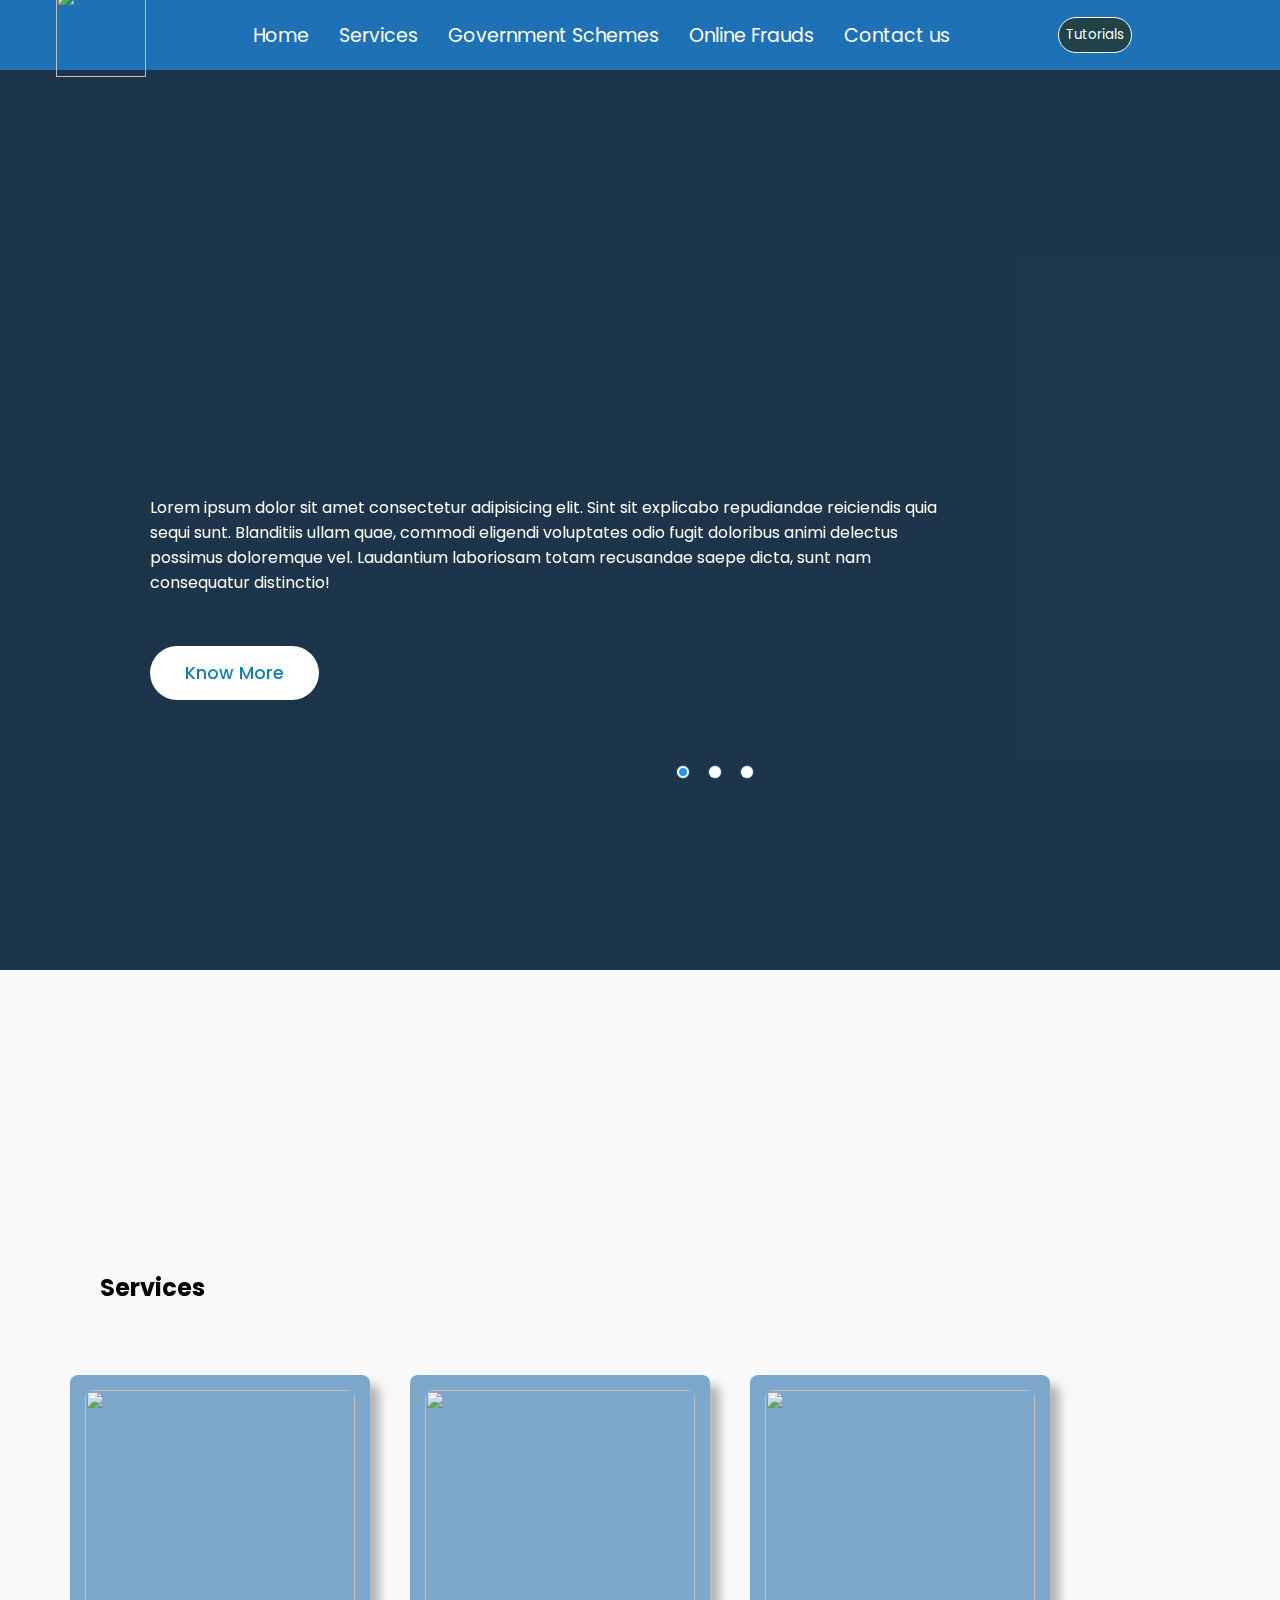
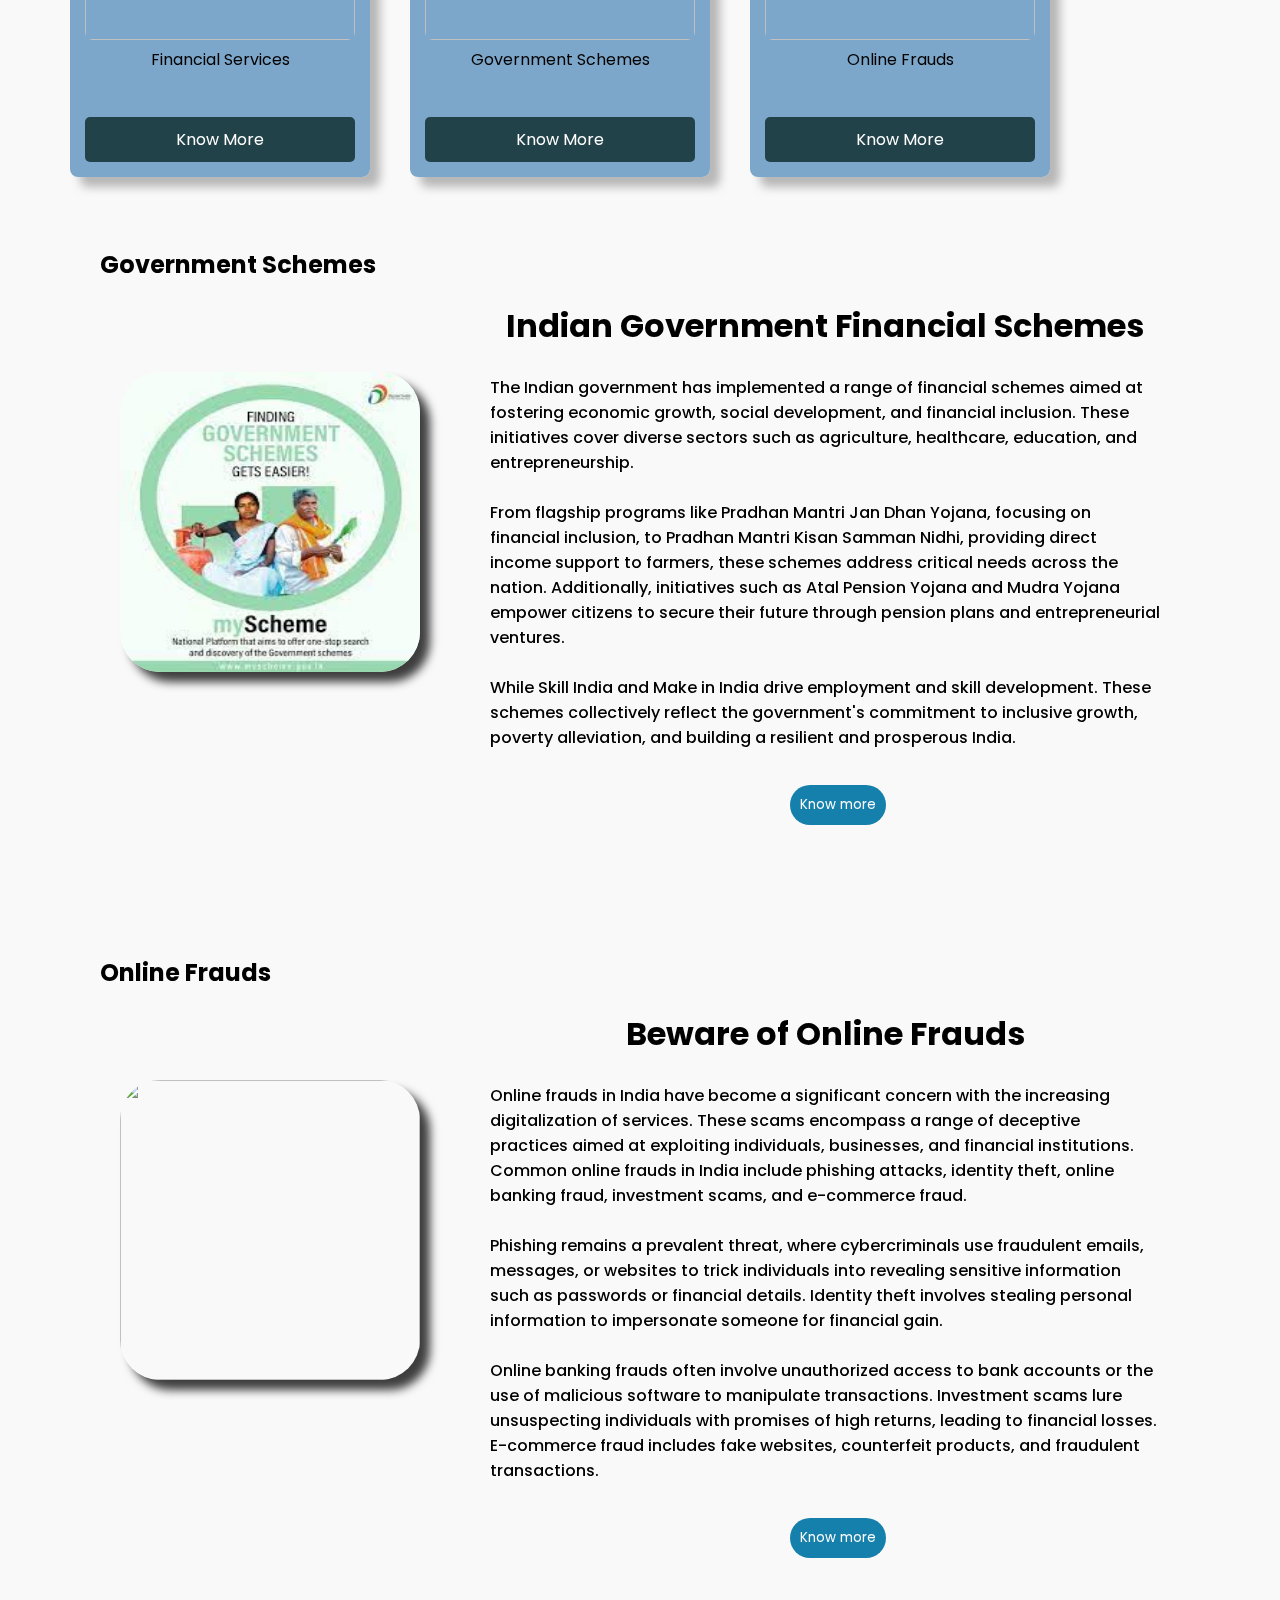
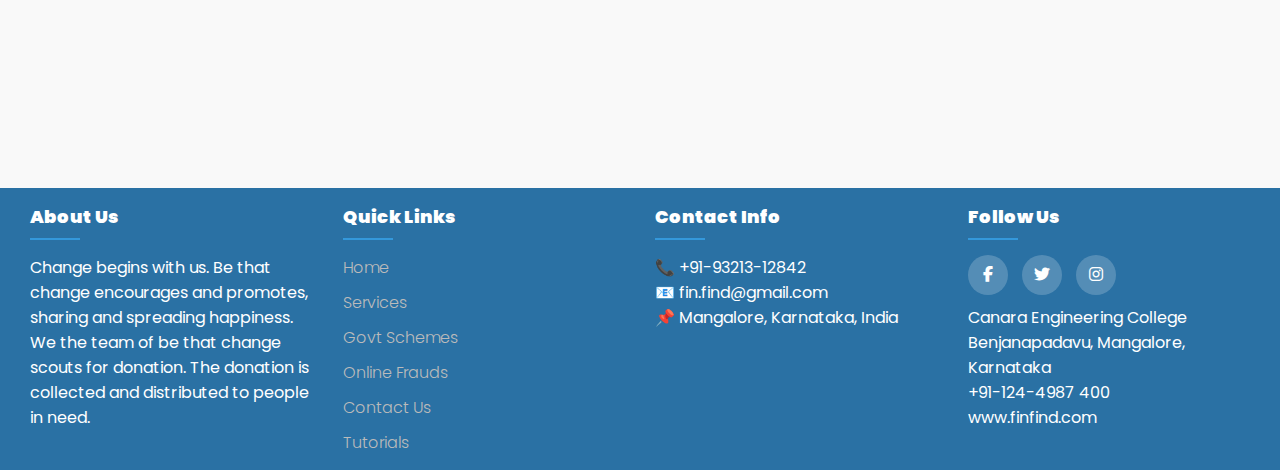
==== index.html @ 63fee473 "no43" ====
<!DOCTYPE html>
<html lang="en">

<head>
    <meta charset="UTF-8">
    <meta name="viewport" content="width=device-width, initial-scale=1.0">
    <link rel="stylesheet" href="style.css">
    <link rel="icon" href="images/pngegg.png" type="image/icon type">
    <link rel="stylesheet" href="https://cdnjs.cloudflare.com/ajax/libs/font-awesome/6.4.2/css/all.min.css">
    <title>FinFind</title>
</head>

<body>
    <!-- -------------------------------------------------- Navbar -------------------------------------------------- -->
    <div class="navbar">
        <nav>
            <a href='index.html'><img src="images/pngegg.png" alt=""></a>
            <ul>
                <li>
                    <a href="index.html" class="media">
                        Home
                    </a>
                </li>
                <li>
                    <a href="services.html" class="media">
                        Services
                    </a>
                </li>
                <li>
                    <a href="government.html" class="media">
                        Government Schemes
                    </a>
                </li>
                <li>
                    <a href="fraud.html" class="media">
                        Online Frauds
                    </a>
                </li>
                <li>
                    <a href="contact.html" class="media">
                        Contact us
                    </a>
                </li>
            </ul>
            <div class="button">
                <a href="tutorials.html"><button>Tutorials</button></a>
            </div>
            <div id="google_translate_element"></div>
            <script type="text/javascript">
                function googleTranslateElementInit() {
                    new google.translate.TranslateElement({ pageLanguage: 'en', layout: google.translate.TranslateElement.InlineLayout.HORIZONTAL }, 'google_translate_element');
                }
            </script>
            <script type="text/javascript"
                src="//translate.google.com/translate_a/element.js?cb=googleTranslateElementInit"></script>
        </nav>


        <!-- -------------------------------------------------- Home -------------------------------------------------- -->
        <section class="home" id="home">
            <video class="video-slide active" src="videos/money.mp4" autoplay muted loop></video>
            <video class="video-slide" src="videos/govt.mp4" autoplay muted loop></video>
            <video class="video-slide" src="videos/scam.mp4" autoplay muted loop></video>
            <div class="content active">
                <h1><br /><span id="element5"></span></h1>
                <p>
                    Lorem ipsum dolor sit amet consectetur adipisicing elit. Sint sit explicabo repudiandae reiciendis
                    quia sequi sunt. Blanditiis ullam quae, commodi eligendi voluptates odio fugit doloribus animi
                    delectus possimus doloremque vel. Laudantium laboriosam totam recusandae saepe dicta, sunt nam
                    consequatur distinctio!
                </p>
                <a href="#">Know More</a>
            </div>
            <div class="content">
                <h1><br /><span id="element1"></span></h1>
                <p>
                    Lorem ipsum, dolor sit amet consectetur adipisicing elit. Error, saepe suscipit labore, voluptatibus
                    quasi nihil odio delectus sed assumenda commodi quisquam iusto vero nisi quos repudiandae quo eaque
                    dicta excepturi.
                </p>
                <a href="government.html">Know More</a>
            </div>
            <div class="content">
                <h1><br><span id="element2"></span></h1>
                <p>
                    Lorem ipsum, dolor sit amet consectetur adipisicing elit. Perspiciatis odit animi beatae dolor quis
                    quia fugit voluptas repellendus voluptate culpa unde, voluptatum officia ipsum iusto! Quidem, qui.
                    Ullam, nihil sit.
                </p>
                <a href="#">Know More</a>
            </div>
            <div class="slider-navigation">
                <div class="nav-btn active"></div>
                <div class="nav-btn"></div>
                <div class="nav-btn"></div>
            </div>
        </section>
        <script src="https://www.gstatic.com/dialogflow-console/fast/messenger/bootstrap.js?v=1"></script>
        <div class="chatbot" style="height: 200px;">
            <df-messenger intent="WELCOME" chat-title="financebot" agent-id="60e84d31-3846-43bb-9dc4-de8a681e442b"
                language-code="en"></df-messenger>
        </div>
        <!-- -------------------------------------------------- Services -------------------------------------------------- -->


        <div class="service_card" id="service_card">
            <div class="headline">
                <h2>Services</h2>
            </div>
            <div class="cards">
                <div class="card">
                    <div class="card-content">
                        <img src="images/bank.jpg" alt="">
                        <div class="content-name">Financial Services</div>
                        <p> <br></p>
                        <a href="" class="btn">Know More</a>
                    </div>
                </div>
                <div class="card">
                    <div class="card-content">
                        <img src="images/kisan.jpg" alt="">
                        <div class="content-name">Government Schemes</div>
                        <p> <br></p>
                        <a href="government.html" class="btn">Know More</a>
                    </div>
                </div>
                <div class="card">
                    <div class="card-content">
                        <img src="images/scam.jpg" alt="">
                        <div class="content-name">Online Frauds</div>
                        <p> <br></p>
                        <a href="" class="btn">Know More</a>
                    </div>
                </div>
            </div>

            <!-- -------------------------------------------------- Govt -------------------------------------------------- -->

            <div class="main" id="govts">
                <div class="main-headline">
                    <h2>Government Schemes</h2>
                </div>
                <div class="govt">
                    <div class="main_img">
                        <img src="[data-uri]"
                            alt="">
                    </div>
                    <div class="main_content">
                        <h1>Indian Government Financial Schemes</h1><br>
                        <p>The Indian government has implemented a range of financial schemes aimed at fostering
                            economic
                            growth, social development, and financial inclusion. These initiatives cover diverse sectors
                            such as agriculture, healthcare, education, and entrepreneurship. <br><br>

                            From flagship programs like Pradhan Mantri Jan Dhan Yojana, focusing on financial inclusion,
                            to
                            Pradhan Mantri Kisan Samman Nidhi, providing direct income support to farmers, these schemes
                            address critical needs across the nation. Additionally, initiatives such as Atal Pension
                            Yojana
                            and Mudra Yojana empower citizens to secure their future through pension plans and
                            entrepreneurial ventures. <br><br>

                            While Skill India and Make in India drive employment and skill development. These
                            schemes collectively reflect the government's commitment to inclusive growth, poverty
                            alleviation, and building a resilient and prosperous India.
                            <br><br><a href="government.html"><button>Know more</button></a>
                        </p>

                    </div>
                </div>

            </div>

            <!-- -------------------------------------------------- Fraud -------------------------------------------------- -->

            <div class="main" id="frauds">
                <div class="main-headline">
                    <h2>Online Frauds</h2>
                </div>
                <div class="govt">
                    <div class="main_img">
                        <img src="https://economictimes.indiatimes.com/thumb/msid-84720744,width-1200,height-900,resizemode-4,imgsize-189842/online-fraud.jpg?from=mdr"
                            alt="">
                    </div>
                    <div class="main_content">
                        <h1>Beware of Online Frauds</h1><br>
                        <p>Online frauds in India have become a significant concern with the increasing digitalization
                            of services. These scams encompass a range of deceptive practices aimed at exploiting
                            individuals, businesses, and financial institutions. Common online frauds in India include
                            phishing attacks, identity theft, online banking fraud, investment scams, and e-commerce
                            fraud. <br><br>

                            Phishing remains a prevalent threat, where cybercriminals use fraudulent emails, messages,
                            or websites to trick individuals into revealing sensitive information such as passwords or
                            financial details. Identity theft involves stealing personal information to impersonate
                            someone for financial gain. <br><br>

                            Online banking frauds often involve unauthorized access to bank accounts or the use of
                            malicious software to manipulate transactions. Investment scams lure unsuspecting
                            individuals with promises of high returns, leading to financial losses. E-commerce fraud
                            includes fake websites, counterfeit products, and fraudulent transactions.
                            <br><br><a href="fraud.html"><button>Know more</button></a>
                        </p>

                    </div>
                </div>

            </div>


            <div id="google_translate_element"></div>
            <script type="text/javascript">
                function googleTranslateElementInit() {
                    new google.translate.TranslateElement({ pageLanguage: 'en', layout: google.translate.TranslateElement.InlineLayout.HORIZONTAL }, 'google_translate_element');
                }
            </script>
            <script type="text/javascript"
                src="//translate.google.com/translate_a/element.js?cb=googleTranslateElementInit"></script>



            <footer class="footer">
                <div class="footer-container">
                    <div class="footer-row">
                        <div class="footer-col">
                            <h4>About us</h4>
                            <p>Change begins with us. Be that change encourages and promotes, sharing and spreading
                                happiness. We the team of be that change scouts for donation. The donation is
                                collected and
                                distributed to people in need.
                            </p>
                        </div>

                        <div class="footer-col">
                            <h4>Quick Links</h4>
                            <ul>
                                <li><a href="index.html">Home</a></li>
                                <li><a href="">Services</a></li>
                                <li><a href="government.html">Govt Schemes</a></li>
                                <li><a href="fraud.html">Online Frauds</a></li>
                                <li><a href="contact.html">Contact us</a></li>
                                <li><a href="tutorials.html">Tutorials</a></li>
                            </ul>
                        </div>
                        <div class="footer-col">
                            <h4>Contact info</h4>
                            <div class='connect_content'>
                                <div class='cont'>&#x1F4DE; +91-93213-12842</div>
                                <div class='cont'>&#128231;&nbsp;fin.find@gmail.com</div>
                                <div class='cont'>&#128204;&nbsp;Mangalore, Karnataka, India</div>
                            </div>
                        </div>
                        <div class="footer-col">
                            <h4>Follow us</h4>
                            <div class="social-links">
                                <a href="#"><i class="fab fa-facebook-f"></i></a>
                                <a href="#"><i class="fab fa-twitter"></i></a>
                                <a href="#"><i class="fab fa-instagram"></i></a>
                                <p>
                                    Canara Engineering College
                                    <br>
                                    Benjanapadavu, Mangalore, Karnataka
                                    <br>
                                    +91-124-4987 400
                                    <br>
                                    www.finfind.com
                                </p>
                            </div>
                        </div>
                    </div>
                </div>

            </footer>



            <!-- -------------------------------------------------- Home js -------------------------------------------------- -->

            <script>
                var videoslide = document.querySelectorAll(".video-slide");
                var btns = document.querySelectorAll(".nav-btn");
                const test = document.querySelectorAll(".test");
                const contents = document.querySelectorAll(".content");
                let currentslide = 1;
                var mannualNav = function (manual) {
                    btns.forEach((btn) => {
                        btn.classList.remove("active");
                    });

                    videoslide.forEach((slide) => {
                        slide.classList.remove("active");
                    });

                    contents.forEach((content) => {
                        content.classList.remove("active");
                    });

                    btns[manual].classList.add("active");
                    videoslide[manual].classList.add("active");
                    contents[manual].classList.add("active");
                };

                btns.forEach((btn, i) => {
                    btn.addEventListener("click", () => {
                        mannualNav(i);
                        currentslide = i;
                    });
                });

                var repeat = function (activeClass) {
                    let active = document.getElementsByClassName(".active");
                    let i = 1;
                    var repeater = () => {
                        setTimeout(function () {
                            contents.forEach((content) => {
                                content.classList.remove("active");
                            });
                            videoslide.forEach((slide) => {
                                slide.classList.remove("active");
                            });
                            test.forEach((btn) => {
                                btn.classList.remove("active");
                            });
                            btns.forEach((btn) => {
                                btn.classList.remove("active");
                            });

                            videoslide[i].classList.add("active");
                            contents[i].classList.add("active");
                            btns[i].classList.add("active");
                            i++;

                            if (videoslide.length == i) {
                                i = 0;
                            }
                            if (i >= videoslide.length) {
                                return;
                            }
                            repeater();
                        }, 6000);
                    };
                    repeater();
                };
                repeat();
            </script>


            <script src="https://unpkg.com/typed.js@2.1.0/dist/typed.umd.js"></script>

            <script>
                var typed = new Typed('#element5', {
                    strings: ['Financial Services.'],
                    typeSpeed: 100,
                    backSpeed: 50,
                    loop: true,
                });
            </script>

            <script>
                var typed = new Typed('#element1', {
                    strings: ['Government Schemes.'],
                    typeSpeed: 100,
                    backSpeed: 50,
                    loop: true,
                });
            </script>

            <script>
                var typed = new Typed('#element2', {
                    strings: ['Online Scams.'],
                    typeSpeed: 100,
                    backSpeed: 50,
                    loop: true,
                });
            </script>


</body>

</html>
---- style.css ----
@import url("https://fonts.googleapis.com/css2?family=Poppins:ital,wght@0,100;0,200;0,300;0,400;0,500;0,600;0,700;0,800;0,900;1,100;1,200;1,300;1,400;1,500;1,600;1,700;1,800;1,900&family=Press+Start+2P&display=swap");

* {
    font-family: "Poppins", sans-serif;
    margin: 0;
    padding: 0;
    box-sizing: border-box;
    scroll-behavior: smooth;
}

body {
    background-color: rgb(249, 249, 249);
    color: rgb(0, 0, 0);
}

.navbar {
    position: sticky;
    top: 0;
    left: 0;
    right: 0;
    z-index: 999;
}

nav {
    position: sticky;
    display: flex;
    align-items: center;
    justify-content: space-around;
    background-color: rgb(30, 113, 180);
    padding: 10px;
    height: 70px;
    z-index: 9999;
    top: 0;
    left: 0;
    right: 0;
}

nav ul {
    list-style: none;
    display: flex;
    font-size: 19px;
}

nav ul li {
    margin: 5px;
    padding: 10px;
}

nav ul li:hover {
    margin: 5px;
    padding: 10px;
    transition: .5s;
    transform: scale(1.10);
    filter: drop-shadow(10px 10px 20px white);
}

nav li a {
    text-decoration: none;
    color: rgb(255, 255, 255);

}

nav ul li a:hover {
    color: #343131;
}

.navbar nav img {
    width: 90px;
    height: 90px;
}

.navbar nav a img:hover {
    transform: scale(1.10);
    transition: .3s;
    filter: drop-shadow(10px 10px 15px rgba(255, 255, 255, 0.374));
}

.button button {
    border-radius: 20px;
    border: 1px solid white;
    padding: 7px;
    cursor: pointer;
    color: white;
    background-color: rgb(34, 66, 74);
}

.button button:hover {
    color: #1680ac;
    font-weight: 400;
    background-color: cyan;
    transform: scale(1.10);
    transition: .3s;
    filter: drop-shadow(10px 10px 10px rgba(255, 255, 255, 0.31));
    color: #fff;
    background: rgba(115, 113, 113, 0.661);
}


/* -------------------------------------------------------- Home -------------------------------------------------------- */
section .home {
    padding: 100px 200px;
    width: 100vw;
    height: 100vh;
}

header img {
    width: 120px;
    height: 100px;
}

.home {
    position: relative;
    width: 100%;
    padding-left: 150px;
    min-height: 100vh;
    display: flex;
    justify-content: center;
    flex-direction: column;
    background-color: rgb(30, 113, 180);
}

.home::before {
    z-index: 77;
    content: "";
    position: absolute;
    background: rgba(29, 29, 29, 0.701);
    width: 100%;
    height: 100%;
    top: 0;
    left: 0;
}

.home .content {
    z-index: 88;
    color: #fff;
    width: 70%;
    margin-top: 50px;
    display: none;
}

.home .content.active {
    display: block;
}

.home .content h1 {
    font-size: 4em;
    font-weight: 900;
    text-transform: uppercase;
    letter-spacing: 5px;
    line-height: 75px;
    margin-bottom: 40px;
}

.home .content h1 span {
    font-size: 1em;
    font-weight: 600;
}

.home .content p {
    margin-bottom: 65px;
}

.home .content a {
    background: #fff;
    padding: 15px 35px;
    text-decoration: none;
    color: #1680ac;
    font-size: 1.1em;
    font-weight: 500;
    border-radius: 45px;
    transition: 0.3s ease;
}

.home .content a:hover {
    /* border:3px solid #fff; */
    box-shadow: rgba(0, 0, 0, 0.007) 0px 5px 15px;
    color: #fff;
    font-weight: 700;
    background: rgba(115, 113, 113, 0.661);
}

.menu-btn {
    display: none;
}

.home video {
    z-index: 000;
    position: absolute;
    top: 0;
    left: 0;
    width: 100%;
    height: 100%;
    object-fit: cover;
}

.slider-navigation1 {
    z-index: 888;
    position: relative;
    display: flex;
    justify-content: center;
    align-items: center;
    transform: translateY(80px);
    margin-left: 40px;
    margin-top: 200px;
}

.slider-navigation1 .nav-btn {
    width: 12px;
    height: 12px;
    background: #fff;
    border-radius: 50%;
    cursor: pointer;
    box-shadow: 0 0 2px rgba(255, 255, 255, 0.5);
    transition: 0.3s ease;
}

.slider-navigation1 .nav-btn.active {
    background: #2696e9;
    width: 12px;
    height: 12px;
    border-radius: 50%;
    border: 2px solid white;
}

.slider-navigation1 .nav-btn:not(:last-child) {
    margin-right: 20px;
}

.slider-navigation1 .nav-btn:hover {
    transform: scale(1.2);
}

.video-slide {
    position: absolute;
    width: 100%;
    clip-path: circle(0% at 0 50%);
}

.video-slide.active {
    clip-path: circle(150% at 0 50%);
    transition: 2s ease;
    transition-property: clip-path;
}

.slider-navigation {
    z-index: 888;
    position: relative;
    display: flex;
    justify-content: center;
    align-items: center;
    transform: translateY(80px);
    margin-bottom: 12px;
}

.slider-navigation .nav-btn {
    width: 12px;
    height: 12px;
    background: #fff;
    border-radius: 50%;
    cursor: pointer;
    box-shadow: 0 0 2px rgba(255, 255, 255, 0.5);
    transition: 0.3s ease;
}

.slider-navigation .nav-btn.active {
    background: #2696e9;
    width: 12px;
    height: 12px;
    border-radius: 50%;
    border: 2px solid white;
}

.slider-navigation .nav-btn:not(:last-child) {
    margin-right: 20px;
}

.slider-navigation .nav-btn:hover {
    transform: scale(1.2);
}

.video-slide,
.slide {
    position: absolute;
    width: 100%;
    clip-path: circle(0% at 0 50%);
}

.t-slide {
    position: absolute;
    width: 100%;
    clip-path: circle(0% at 0 50%);
}

.video-slide.active,
.slide.active,
.t-slide.active {
    clip-path: circle(150% at 0 50%);
    transition: 2s ease;
    transition-property: clip-path;
}



/* ---------------------------------------------------- Services ---------------------------------------------------- */
.service_card {
    display: flex;
    flex-wrap: wrap;
    /* margin: auto; */
    margin-top: 100px;
}

.service_card1 {
    display: flex;
    flex-wrap: wrap;
    margin: 50px;
}

.headline h2 {
    margin-left: 100px;
}

.cards {
    display: flex;
    justify-content: center;
    align-items: center;
    margin: 50px;
    flex: none;
}

.card {
    width: 300px;
    margin: 20px;
    /* border: 1px solid #ddd;   */
    border-radius: 8px;
    overflow: hidden;
    box-shadow: 10px 10px 10px rgba(101, 100, 100, 0.449);
}

.card:hover {
    cursor: pointer;
    transform: scale(1.05);
    transition: .2s;
}

.card img {
    width: 100%;
    height: 250px;
    object-fit: cover;
    border-radius: 8px;
}
.card-content {
    padding: 15px;
    background-color: rgb(125, 167, 202);
    text-align: center;
}

.card-content p {
    text-align: center;
}

.btn {
    display: block;
    width: 100%;
    padding: 10px;
    margin-top: 20px;
    text-align: center;
    background-color: rgb(34, 66, 74);
    color: #fff;
    text-decoration: none;
    border: none;
    border-radius: 5px;
    cursor: pointer;
}

.btn:hover {
    background-color: #5261c3;
}

.extra {
    display: flex;
    justify-content: center;
}

.service_cards {
    display: flex;
    flex-wrap: wrap;
    margin-top: 200px;
}


/* --------------------------------------------------------Footer------------------------------------------------ */
.footer {
    padding-bottom: 0px;
    z-index: 1;
    bottom: 0;
    justify-content: space-evenly;
    display: flex;
    margin-top: 100px;
}

.footer-container {
    max-width: 100%;
    background-color: rgb(42, 113, 164);
    /* margin: auto; */
    padding: 15px;
    /* position: absolute; */
    bottom: 0;
    right: 0;
    left: 0;
}

.footer-row {
    display: flex;
    flex-wrap: wrap;
}

.footer-col {
    width: 25%;
    padding: 0 15px;
}

.footer-col h4 {
    font-size: 18px;
    color: #ffff;
    text-transform: capitalize;
    margin-bottom: 25px;
    font-weight: 1000;
    position: relative;

}

.footer-col h4::before {
    content: '';
    position: absolute;
    left: 0;
    bottom: -10px;
    background-color: #3498db;
    height: 2px;
    box-sizing: border-box;
    width: 50px;

}

.connect_content .cont {
    color: white;
}

.footer-col ul li:not(:last-child) {
    margin-bottom: 10px;
}

.footer-col ul li a {
    font-size: 16px;
    text-transform: capitalize;
    color: #fff;
    text-decoration: none;
    font-weight: 300;
    color: #bbb;
    display: block;
    transition: all 0.3s ease;
}

.footer-col ul li a:hover {
    color: #ffff;

}

ul {
    list-style: none;
}

.footer-col .social-links a {
    display: inline-block;
    height: 40px;
    width: 40px;
    background-color: rgb(255, 255, 255, 0.2);
    margin: 0 10px 10px 0;
    text-align: center;
    line-height: 40px;
    border-radius: 50%;
    color: #fff;
    transition: all 0.5s ease;

}

.footer-col .social-links {
    color: #ffffff;
}

.footer-col .social-links a:hover {
    color: #24262b;
    background-color: #ffffff;
}

.footer-col .social-links p {
    color: #ffffff;
}

#home footer div.col-md-12>p a {
    text-decoration: none;
}

#home footer ul {
    padding-left: 0px;
}

.footer-col p {
    color: white;
}

/* ------------------------------------------------------------ GOVT -------------------------------------------------- */

.main h2 {
    margin-left: 100px;
}

.main_img {
    position: relative;
}

.main_img img {
    width: 300px;
    height: 300px;
    border-radius: 40px;
    margin: 90px 50px 20px 20px;
    box-shadow: 10px 10px 10px rgb(63, 62, 62);
}

.main_content {
    margin: 20px;
    font-size: 1rem;
    flex: 1;
    color: black;
}

.govt {
    display: flex;
    flex-direction: row;
    justify-content: space-evenly;
    margin: 0 100px 100px 100px;
}

.main_content h1 {
    color: #000000;
    text-align: center;
}

.main_content button {
    margin: 10px;
    padding: 10px;
    border-radius: 20px;
    color: white;
    background-color: #1680ac;
    text-decoration: none;
    border: none;
    cursor: pointer;
    margin-left: 300px;
}

.main_content p {
    font-weight: 500;
}

.main_content button:hover {
    transform: scale(1.10);
    transition: 0.3s;
    filter: drop-shadow(10px 10px 10px rgb(86, 83, 83));
    background-color: #24262b;
}

.each-news {
    text-align: left;
    margin: 0;
    padding: 0;
    float: left;
    margin-right: 20px;
    border-bottom: black solid 1px;
}
<<<<<<< HEAD
.fraud-card{
width: 10%;
display: flex;
/* flex-wrap: wrap; */
=======


.fraud-card {
    width: 10%;
    display: flex;
    /* flex-wrap: wrap; */
>>>>>>> d3d80ea86e8c0522c52de42cf234215836bd065a
}

.each-news img {
    width: 250px;
}

.fraud-card img {
    width: 20%;
    border-radius: 20px;
}
<<<<<<< HEAD
.fraud-card textContent{
    width: 50%;
}
=======

.fraud-card .textContent {
    width: 50%;
}

>>>>>>> d3d80ea86e8c0522c52de42cf234215836bd065a
/* government schemes page starts */
.govern img {
    width: 100%;
    height: 650px;
    background-size: cover;
    opacity: 0.5;
}

.govern p {
    position: absolute;
    margin: -370px 300px 0 100px;
    color: rgb(0, 0, 0);
    font-size: 20px;
}

#element4 {
    position: absolute;
    margin: -430px 300px 0 100px;
    color: rgb(40, 35, 35);
    font-size: 50px;
}

.sch-text {
    text-align: center;
    font-family: "intern";
    font-weight: 550;
    font-size: x-large;
    color: rgb(61, 61, 61);
    text-decoration: underline;
}

.scheme {
    display: inline-flex;
    border-bottom: grey solid 1px;
    padding: 4%;
}

.sch-img {
    width: 25%;
}

.sch-img img {

    width: 350px;
    /* Set your desired width */
    object-fit: cover;
    /* This property specifies how the content of the replaced element should be resized to fit its container */
    background-size: cover;

}

.scheme h2 {
    font-family: "cinzel";
    font-weight: 550;
    font-size: normal;
    color: rgb(53, 50, 50);
}

.scheme button a {
    text-decoration: none;
    padding-top: 8%;
    color: white;

}

.scheme1 {
    padding-left: 8%;
    left: 50px;
    width: 80%;

}

.scheme1 h2 {
    padding-bottom: 2%;
}

.scheme1 p {
    font-size: large;

}

.scheme button {
    background-color: rgb(44, 21, 138);
    width: 13%;
    height: 20%;
    border-radius: 20px;
    cursor: pointer;
    text-align: center;
    border: none;
}

.scheme button:hover {
    filter: drop-shadow(10px 10px 10px rgba(0, 0, 0, 0.674));
    transform: scale(1.1);
    transition: 0.3s;
}

span.material-symbols-outlined {
    font-size: 15px;
}

/* ddf-messenger {
    position: relative;
    top: 200px;
    border: 1px solid #ccc;
    height: 200px;
    max-width: 400px;
    margin: 0 auto;
    z-index: 10000;
}


df-messenger .chat-title {
    font-size: 1.2em;
    color: #333;
    background-color: #f5f5f5;
    padding: 10px;
    text-align: center;
}

.chatbot {
    height: 300px;
    z-index: 10000;
}

.df-messenger-wrapper {
    height: 150px !important;
} */
.goog-logo-link {
    display: none !important;
}

.goog-te-gadget {
    color: transparent !important;
}

.VIpgJd-ZVi9od-l4eHX-hSRGPd {
    display: none;
}

.goog-te-gadget .goog-te-combo {
    /* margin: 4px;
    display: block;
    position: fixed;
    bottom: 30px;
    left: 30px; */
    z-index: 99999;
}
<<<<<<< HEAD
=======

/* --------------------------------------------------------------------------------------------------------------------------------- */
* {
    margin: 0;
    padding: 0;
}

body {
    color: black;
    background: rgba(40, 117, 158, 0.558);
    /* Black overlay with 50% opacity */
    /* url('https://www.thegef.org/sites/default/files/styles/banner_image/public/2021-11/topics_banner_blendedfinance.jpg?h=4e9a1ef8&itok=vO7vV59p') no-repeat center / cover; */
    height: 100vh;
    background-position: center;
    background-size: cover;
}

.connect_me {
    position: relative;
}

.connect_me::before {
    content: "";
    position: absolute;
    top: 0;
    right: 0;
    bottom: 0;
    left: 0;
    background: url('path_to_your_image.jpg') center center no-repeat;
    background-size: cover;
    opacity: 0.7;
    /* 70% opacity for the image */
}


.connect_me h1,
h3 {
    text-align: center;
    color: rgb(49, 94, 177);
}


.connect_me h3 {
    margin: 30px;
    color: black;
}

.connect {
    width: 80%;
    height: 60vh;
    margin: auto;
    padding: 30px;
    display: flex;
    flex-wrap: wrap;
    align-items: center;
    justify-content: space-evenly;
}

.connect_content {
    width: 340px;
    height: 300px;
    border-radius: 20px;
    filter: drop-shadow(3px 3px 10px rgba(46, 44, 44, 0.847));
}

.connect_content .cont {
    margin: 20px;
    padding: 2px;
}

.connect_message {
    width: 400px;
    height: 650px;
    border-radius: 20px;
    box-shadow: (9px 7px 10px rgba(255, 255, 255, 0.341));
    margin: 0px 50px;
}

.leave h3 {
    color: rgb(0, 0, 0);
    display: flex;
}


.leave h3 {
    text-align: center;
}

.name input {
    background-color: rgba(240, 248, 255, 0);
    border: 1px solid rgba(0, 0, 0, 0.686);
    border-radius: 10px;
    margin: 15px auto;
    padding: 10px 30px 10px 30px;
    color: rgb(0, 0, 0);
}


.email input {
    background-color: rgba(240, 248, 255, 0);
    border: 1px solid rgba(0, 0, 0, 0.686);
    border-radius: 10px;
    margin: 15px auto;
    padding: 10px 30px 10px 30px;
    color: rgb(0, 0, 0);
}

.phone input {
    background-color: rgba(240, 248, 255, 0);
    border: 1px solid rgba(0, 0, 0, 0.686);
    border-radius: 10px;
    margin: 15px auto;
    padding: 10px 30px 10px 30px;
    color: rgb(0, 0, 0);
}

.message textarea {
    background-color: rgba(240, 248, 255, 0);
    border: 1px solid rgba(0, 0, 0, 0.686);
    border-radius: 10px;
    margin: 15px auto;
    padding: 10px 30px 10px 30px;
    color: rgb(0, 0, 0);
}

.button {
    margin: 15px 0px 0px 20px;
    display: flex;
}

.button input {
    text-decoration: none;
    color: rgb(0, 0, 0);
    padding: 10px;
    font-size: 18px;
    text-align: center;
    border: none;
    border-radius: 20px;
}

.button input:hover {
    background-color: rgba(35, 91, 143, 0.522);
    color: rgb(4, 3, 3);
    transform: scale(1.1);
    transition: .3s;
}

.navbar {
    position: sticky;
    top: 0;
    left: 0;
    right: 0;
    z-index: 999;
}

nav {
    position: sticky;
    display: flex;
    align-items: center;
    justify-content: space-around;
    background-color: rgb(30, 113, 180);
    padding: 10px;
    height: 70px;
    z-index: 9999;
    top: 0;
    left: 0;
    right: 0;
}

nav ul {
    list-style: none;
    display: flex;
    font-size: 19px;
}

nav ul li {
    margin: 5px;
    padding: 10px;
}

nav ul li:hover {
    margin: 5px;
    padding: 10px;
    transition: .5s;
    transform: scale(1.10);
    filter: drop-shadow(10px 10px 20px white);
}

nav li a {
    text-decoration: none;
    color: rgb(255, 255, 255);

}

nav ul li a:hover {
    color: #343131;
}

.navbar nav img {
    width: 90px;
    height: 90px;
}

.navbar nav a img:hover {
    transform: scale(1.10);
    transition: .3s;
    filter: drop-shadow(10px 10px 15px rgba(255, 255, 255, 0.374));
}

.button button {
    border-radius: 20px;
    border: 1px solid white;
    padding: 7px;
    cursor: pointer;
    color: white;
    background-color: rgb(34, 66, 74);
}

.button button:hover {
    color: #1680ac;
    font-weight: 400;
    background-color: cyan;
    transform: scale(1.10);
    transition: .3s;
    filter: drop-shadow(10px 10px 10px rgba(255, 255, 255, 0.31));
    color: #fff;
    background: rgba(115, 113, 113, 0.661);
}

.goog-logo-link {
    display: none !important;
}

.goog-te-gadget {
    color: transparent !important;
}

.VIpgJd-ZVi9od-l4eHX-hSRGPd {
    display: none;
}

.goog-te-gadget .goog-te-combo {
    /* margin: 4px;
    display: block;
    position: fixed;
    bottom: 30px;
    left: 30px; */
    z-index: 99999;
}

/* services starts */
.deposit p{
    border-top: rgb(22, 19, 19) solid 1 px;
    border-bottom: rgb(3, 2, 2) solid 1 px;
    font-family: intern;
    font-weight: 600;
    font-size: x-large;
    text-align: center;
    padding: 2.5%;
    color: darkblue;
    text-decoration: underline;
}
.video{
    /* background-size: cover; */
   

}
/* services ends */
>>>>>>> d3d80ea86e8c0522c52de42cf234215836bd065a
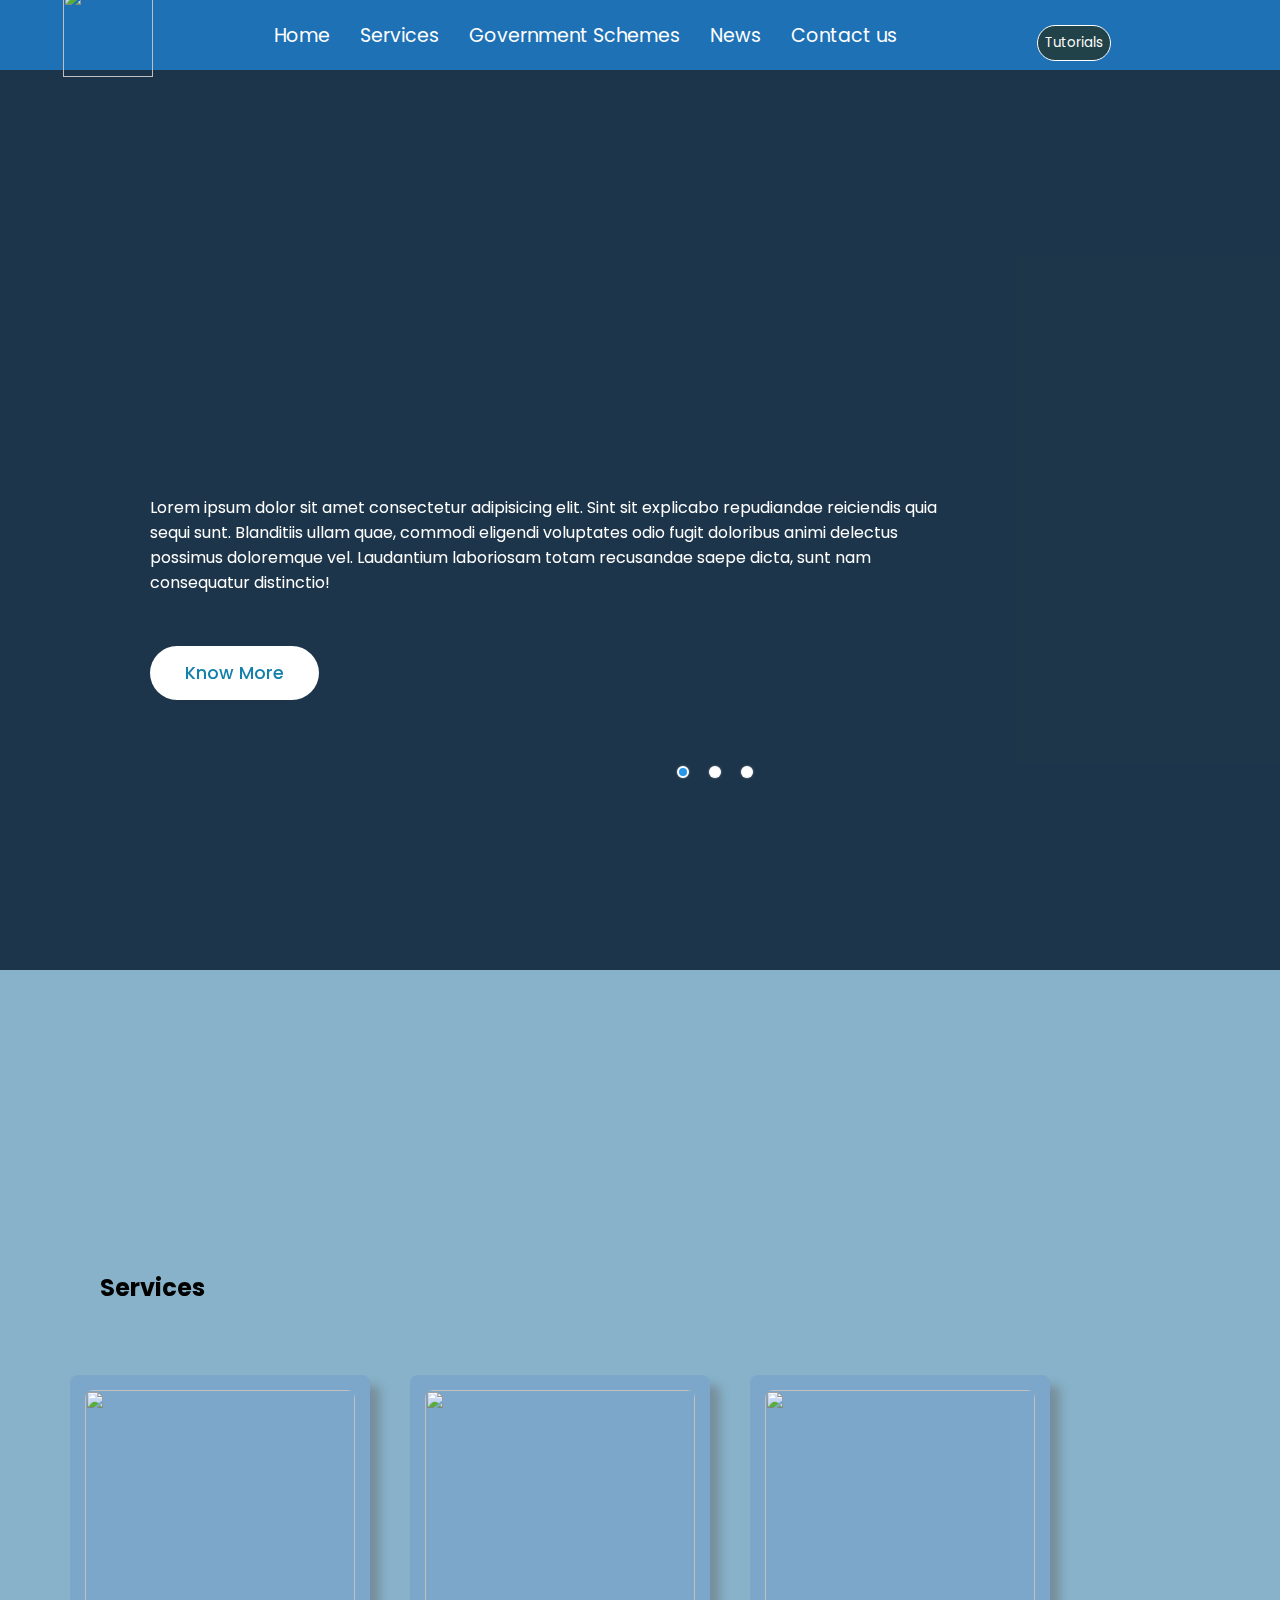
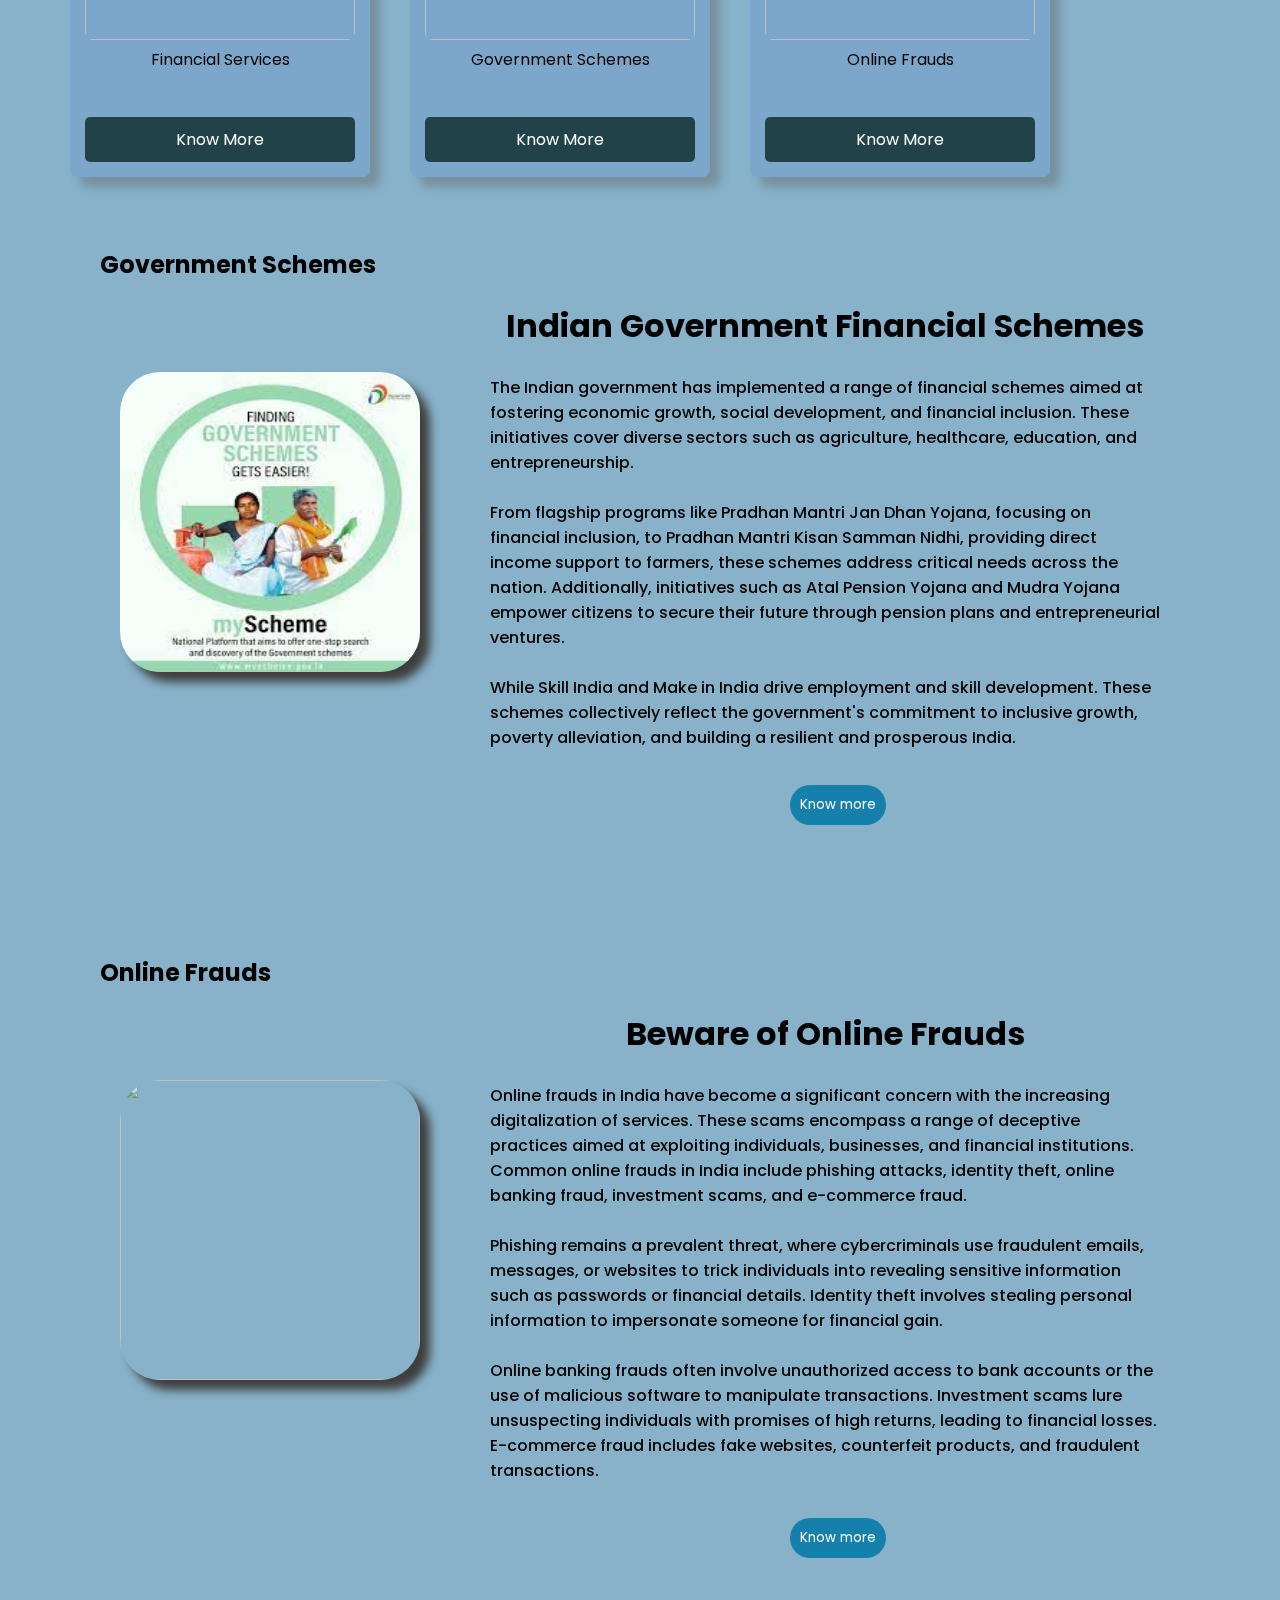
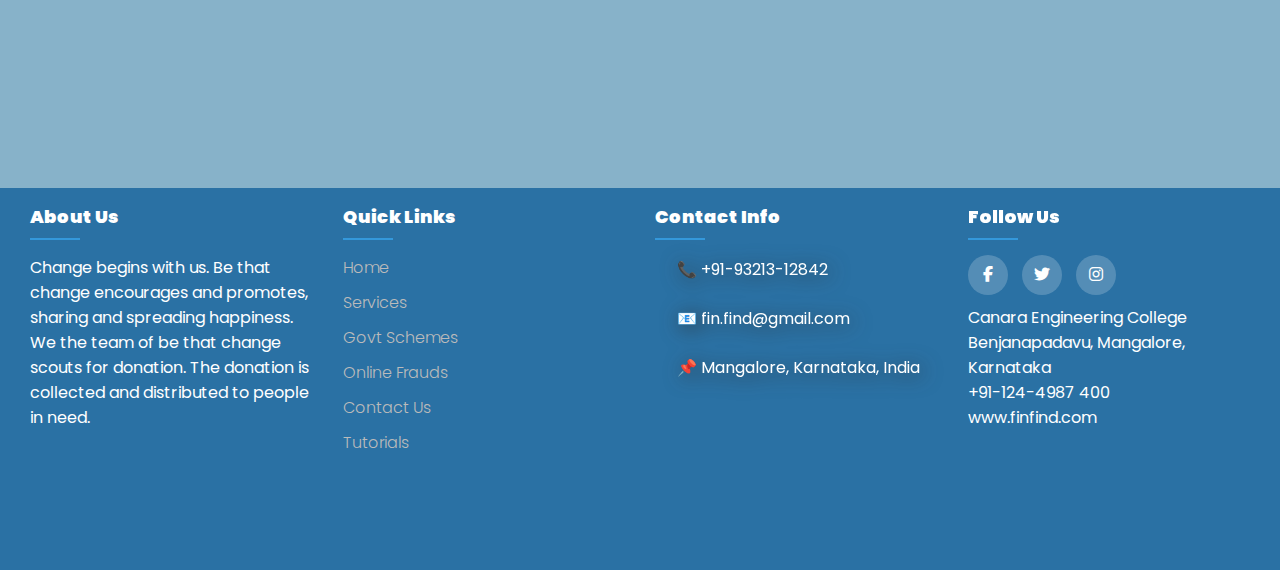
==== commit bc3a54d5: "changes7" ====
--- a/index.html
+++ b/index.html
@@ -32,8 +32,8 @@
                     </a>
                 </li>
                 <li>
-                    <a href="fraud.html" class="media">
-                        Online Frauds
+                    <a href="news.html" class="media">
+                        News
                     </a>
                 </li>
                 <li>
--- a/style.css
+++ b/style.css
@@ -348,6 +348,7 @@
     object-fit: cover;
     border-radius: 8px;
 }
+
 .card-content {
     padding: 15px;
     background-color: rgb(125, 167, 202);
@@ -576,19 +577,12 @@
     margin-right: 20px;
     border-bottom: black solid 1px;
 }
-<<<<<<< HEAD
-.fraud-card{
-width: 10%;
-display: flex;
-/* flex-wrap: wrap; */
-=======
 
 
 .fraud-card {
     width: 10%;
     display: flex;
     /* flex-wrap: wrap; */
->>>>>>> d3d80ea86e8c0522c52de42cf234215836bd065a
 }
 
 .each-news img {
@@ -599,17 +593,11 @@
     width: 20%;
     border-radius: 20px;
 }
-<<<<<<< HEAD
-.fraud-card textContent{
-    width: 50%;
-}
-=======
 
 .fraud-card .textContent {
     width: 50%;
 }
 
->>>>>>> d3d80ea86e8c0522c52de42cf234215836bd065a
 /* government schemes page starts */
 .govern img {
     width: 100%;
@@ -758,8 +746,6 @@
     left: 30px; */
     z-index: 99999;
 }
-<<<<<<< HEAD
-=======
 
 /* --------------------------------------------------------------------------------------------------------------------------------- */
 * {
@@ -1022,10 +1008,5 @@
     color: darkblue;
     text-decoration: underline;
 }
-.video{
-    /* background-size: cover; */
-   
-
-}
-/* services ends */
->>>>>>> d3d80ea86e8c0522c52de42cf234215836bd065a
+
+/* services ends */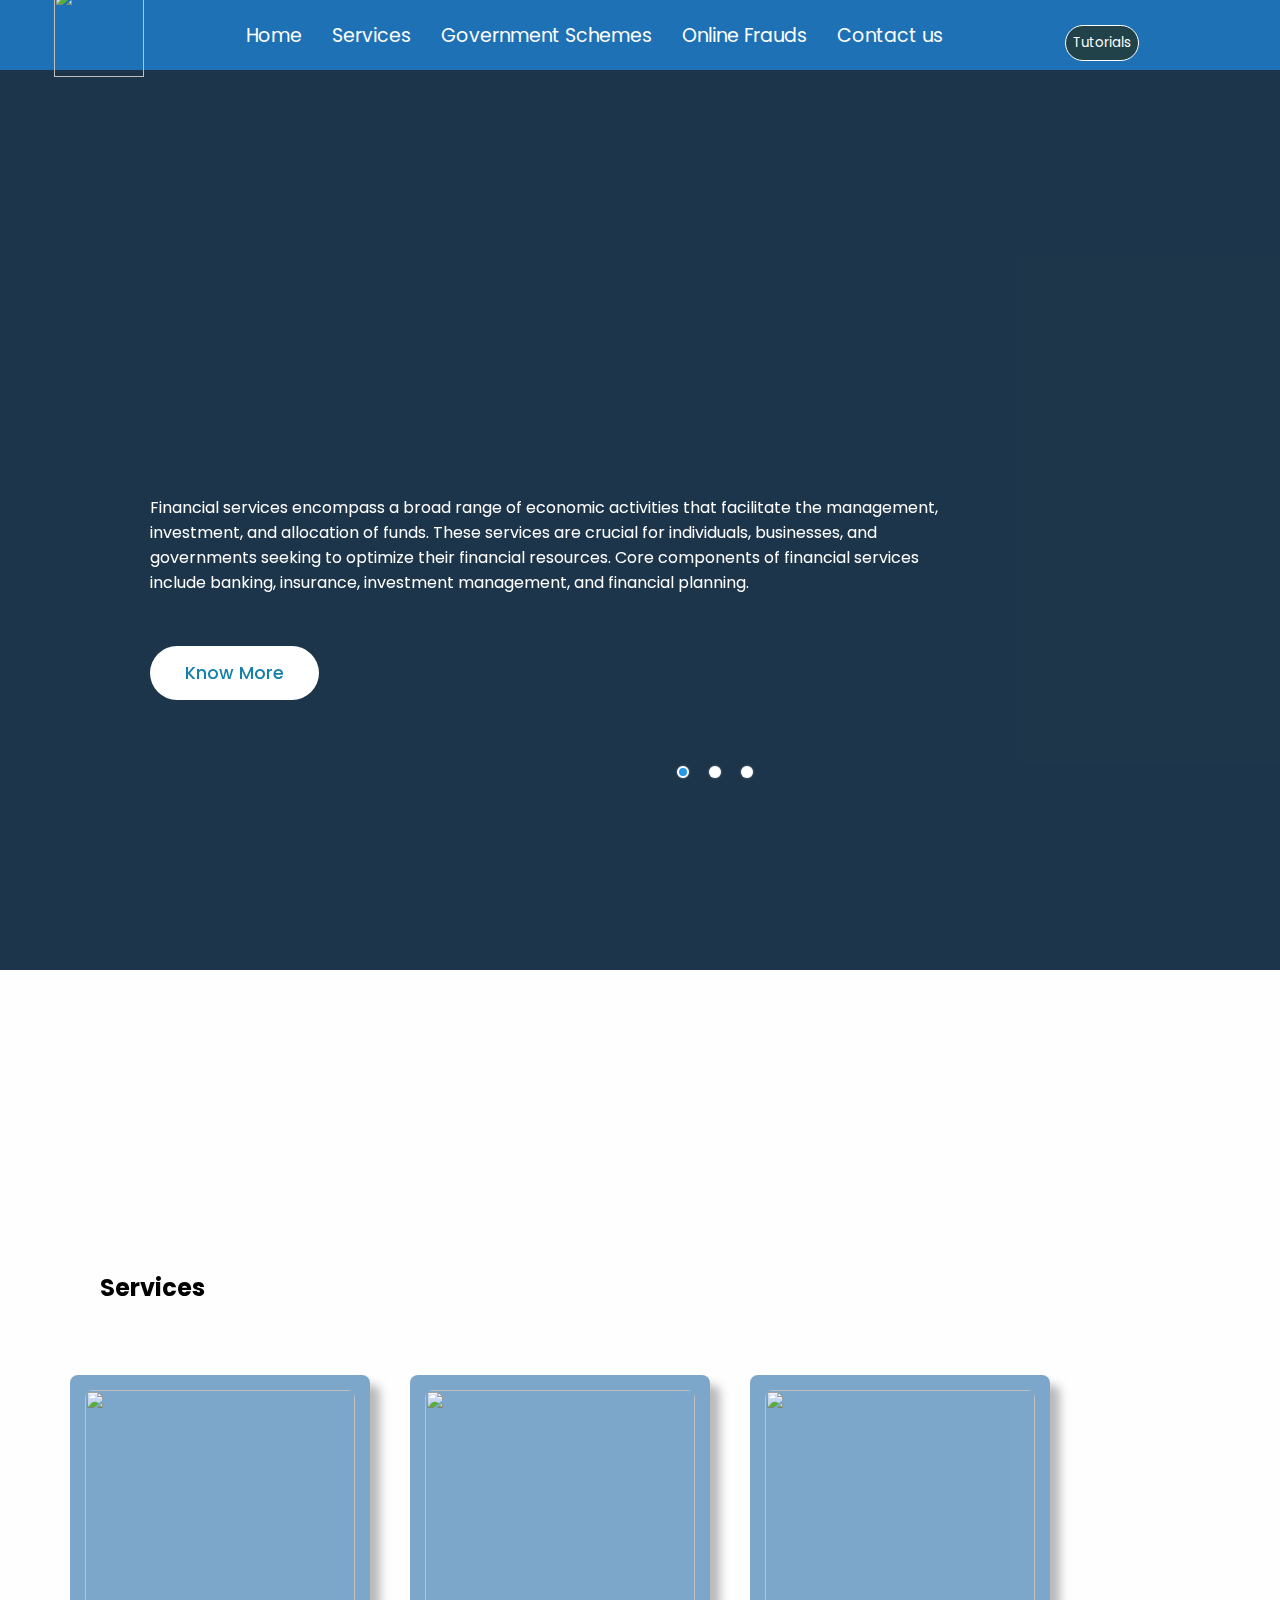
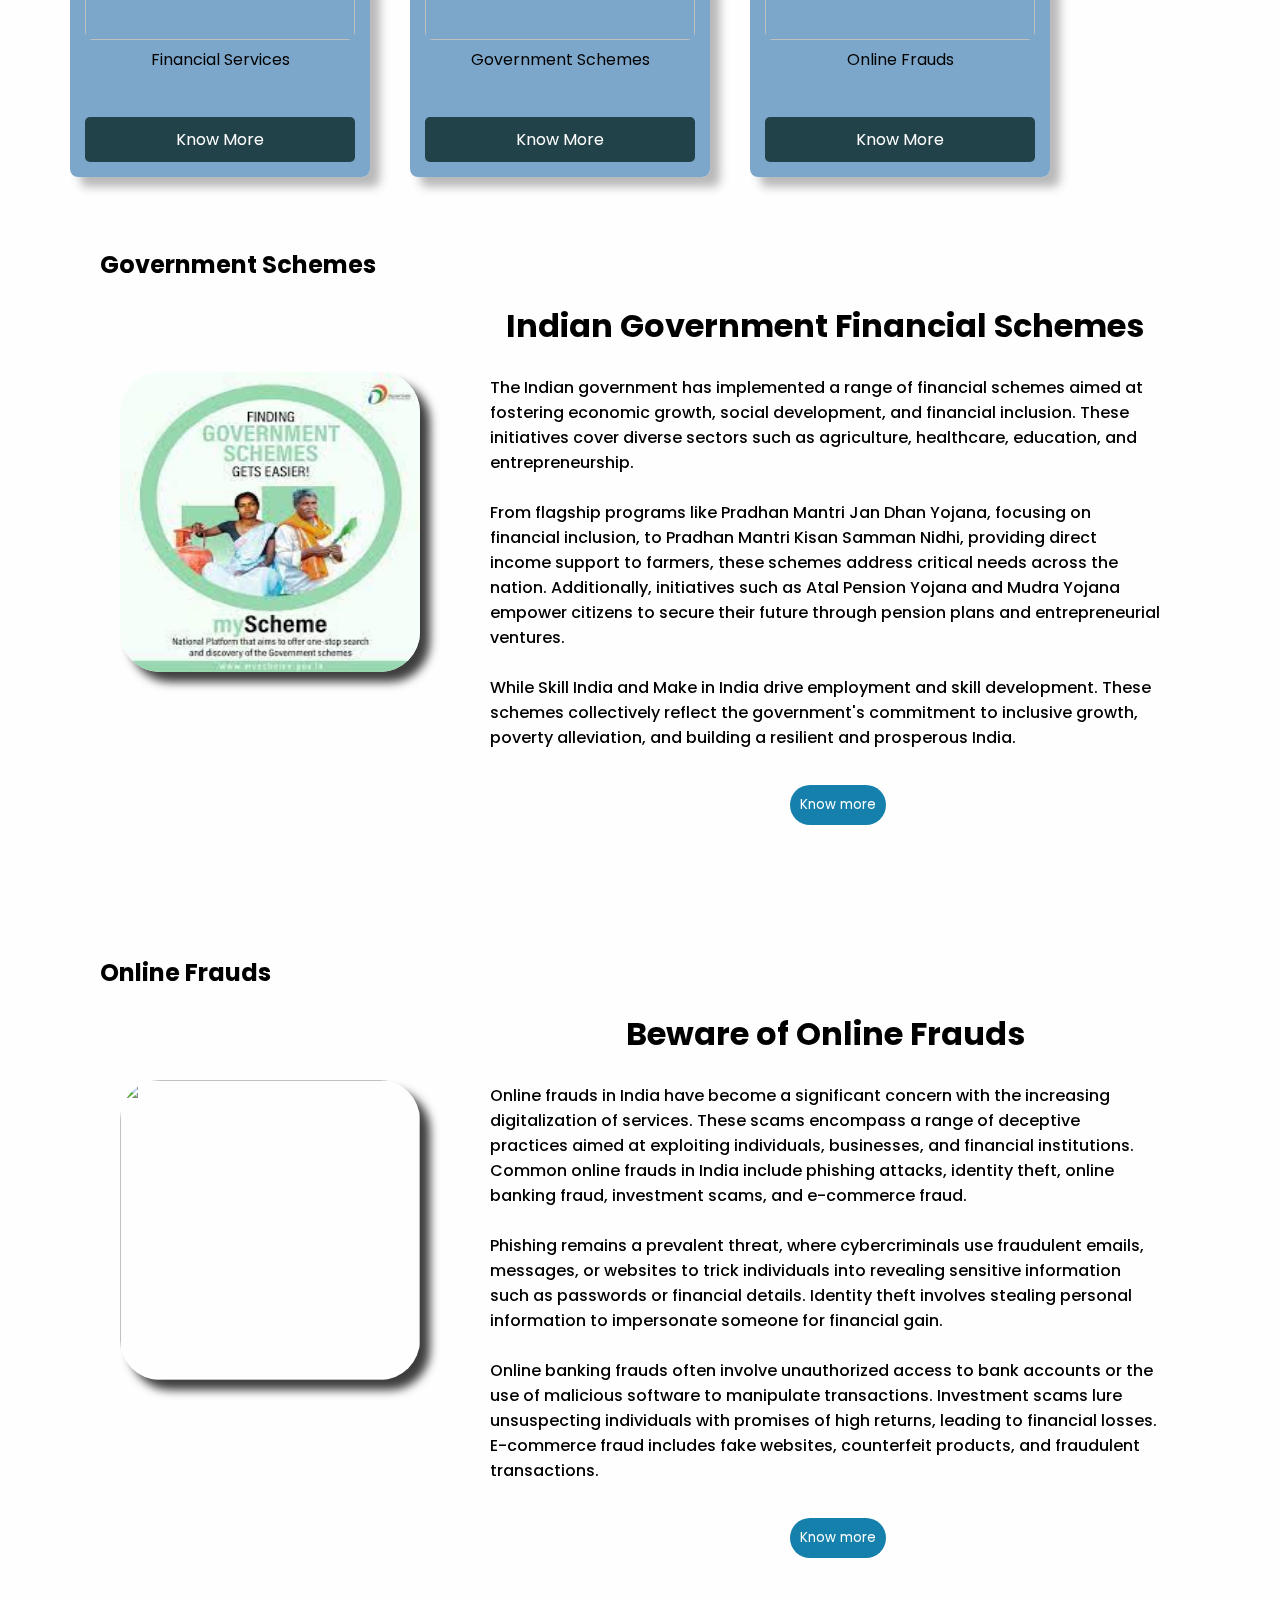
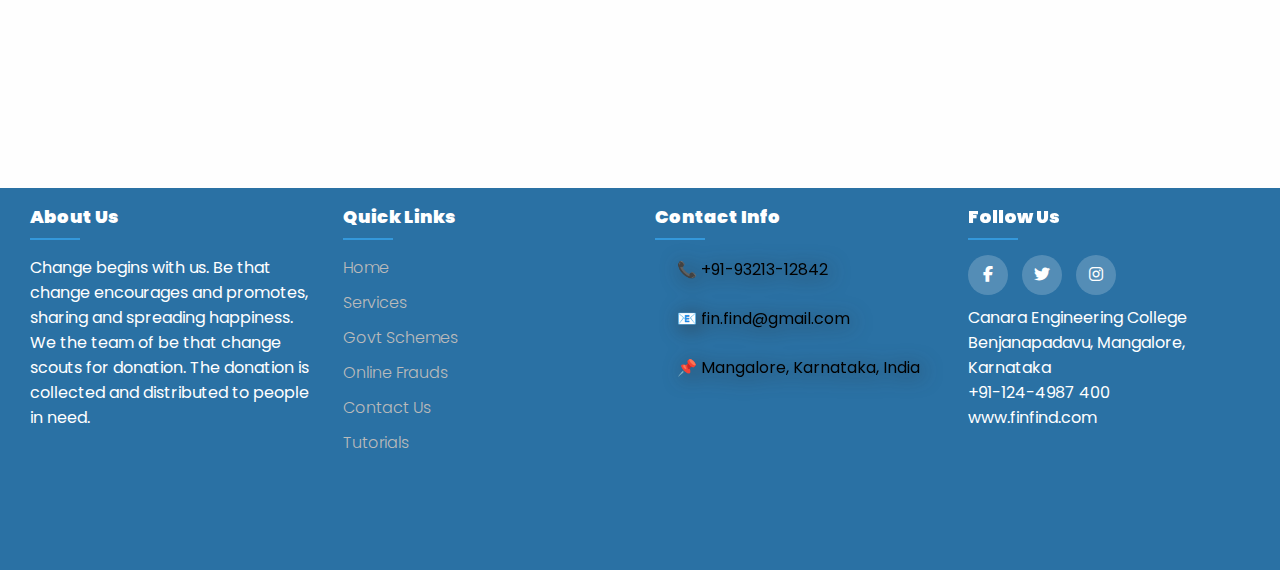
==== commit daa3ef37: ".." ====
--- a/index.html
+++ b/index.html
@@ -32,8 +32,8 @@
                     </a>
                 </li>
                 <li>
-                    <a href="news.html" class="media">
-                        News
+                    <a href="fraud.html" class="media">
+                        Online Frauds
                     </a>
                 </li>
                 <li>
@@ -64,30 +64,33 @@
             <div class="content active">
                 <h1><br /><span id="element5"></span></h1>
                 <p>
-                    Lorem ipsum dolor sit amet consectetur adipisicing elit. Sint sit explicabo repudiandae reiciendis
-                    quia sequi sunt. Blanditiis ullam quae, commodi eligendi voluptates odio fugit doloribus animi
-                    delectus possimus doloremque vel. Laudantium laboriosam totam recusandae saepe dicta, sunt nam
-                    consequatur distinctio!
+                    Financial services encompass a broad range of economic activities that facilitate the management,
+                    investment, and allocation of funds. These services are crucial for individuals, businesses, and
+                    governments seeking to optimize their financial resources. Core components of financial services
+                    include banking, insurance, investment management, and financial planning.
                 </p>
-                <a href="#">Know More</a>
+                <a href="services.html">Know More</a>
             </div>
             <div class="content">
                 <h1><br /><span id="element1"></span></h1>
                 <p>
-                    Lorem ipsum, dolor sit amet consectetur adipisicing elit. Error, saepe suscipit labore, voluptatibus
-                    quasi nihil odio delectus sed assumenda commodi quisquam iusto vero nisi quos repudiandae quo eaque
-                    dicta excepturi.
+                    The Indian government has implemented a range of financial schemes aimed at fostering
+                    economic
+                    growth, social development, and financial inclusion. These initiatives cover diverse sectors
+                    such as agriculture, healthcare, education, and entrepreneurship
                 </p>
                 <a href="government.html">Know More</a>
             </div>
             <div class="content">
                 <h1><br><span id="element2"></span></h1>
                 <p>
-                    Lorem ipsum, dolor sit amet consectetur adipisicing elit. Perspiciatis odit animi beatae dolor quis
-                    quia fugit voluptas repellendus voluptate culpa unde, voluptatum officia ipsum iusto! Quidem, qui.
-                    Ullam, nihil sit.
+                    Online frauds in India have become a significant concern with the increasing digitalization
+                    of services. These scams encompass a range of deceptive practices aimed at exploiting
+                    individuals, businesses, and financial institutions. Common online frauds in India include
+                    phishing attacks, identity theft, online banking fraud, investment scams, and e-commerce
+                    fraud.
                 </p>
-                <a href="#">Know More</a>
+                <a href="fraud.html">Know More</a>
             </div>
             <div class="slider-navigation">
                 <div class="nav-btn active"></div>
@@ -113,7 +116,7 @@
                         <img src="images/bank.jpg" alt="">
                         <div class="content-name">Financial Services</div>
                         <p> <br></p>
-                        <a href="" class="btn">Know More</a>
+                        <a href="services.html" class="btn">Know More</a>
                     </div>
                 </div>
                 <div class="card">
@@ -129,7 +132,7 @@
                         <img src="images/scam.jpg" alt="">
                         <div class="content-name">Online Frauds</div>
                         <p> <br></p>
-                        <a href="" class="btn">Know More</a>
+                        <a href="fraud.html" class="btn">Know More</a>
                     </div>
                 </div>
             </div>
@@ -235,7 +238,7 @@
                             <h4>Quick Links</h4>
                             <ul>
                                 <li><a href="index.html">Home</a></li>
-                                <li><a href="">Services</a></li>
+                                <li><a href="services.html">Services</a></li>
                                 <li><a href="government.html">Govt Schemes</a></li>
                                 <li><a href="fraud.html">Online Frauds</a></li>
                                 <li><a href="contact.html">Contact us</a></li>
--- a/style.css
+++ b/style.css
@@ -755,7 +755,7 @@
 
 body {
     color: black;
-    background: rgba(40, 117, 158, 0.558);
+    background: rgba(253, 253, 253, 0.558);
     /* Black overlay with 50% opacity */
     /* url('https://www.thegef.org/sites/default/files/styles/banner_image/public/2021-11/topics_banner_blendedfinance.jpg?h=4e9a1ef8&itok=vO7vV59p') no-repeat center / cover; */
     height: 100vh;
@@ -767,7 +767,7 @@
     position: relative;
 }
 
-.connect_me::before {
+/* .connect_me::before {
     content: "";
     position: absolute;
     top: 0;
@@ -778,10 +778,9 @@
     background-size: cover;
     opacity: 0.7;
     /* 70% opacity for the image */
-}
-
-
-.connect_me h1,
+/* } */
+
+*/ .connect_me h1,
 h3 {
     text-align: center;
     color: rgb(49, 94, 177);
@@ -791,6 +790,12 @@
 .connect_me h3 {
     margin: 30px;
     color: black;
+}
+
+.connect_me h1 {
+    margin: 30px;
+    color: black;
+    text-align: center;
 }
 
 .connect {
@@ -808,12 +813,14 @@
     width: 340px;
     height: 300px;
     border-radius: 20px;
+    color: black;
     filter: drop-shadow(3px 3px 10px rgba(46, 44, 44, 0.847));
 }
 
 .connect_content .cont {
     margin: 20px;
     padding: 2px;
+    color: #000000;
 }
 
 .connect_message {
@@ -997,7 +1004,7 @@
 }
 
 /* services starts */
-.deposit p{
+.deposit p {
     border-top: rgb(22, 19, 19) solid 1 px;
     border-bottom: rgb(3, 2, 2) solid 1 px;
     font-family: intern;
@@ -1007,6 +1014,4 @@
     padding: 2.5%;
     color: darkblue;
     text-decoration: underline;
-}
-
-/* services ends */+}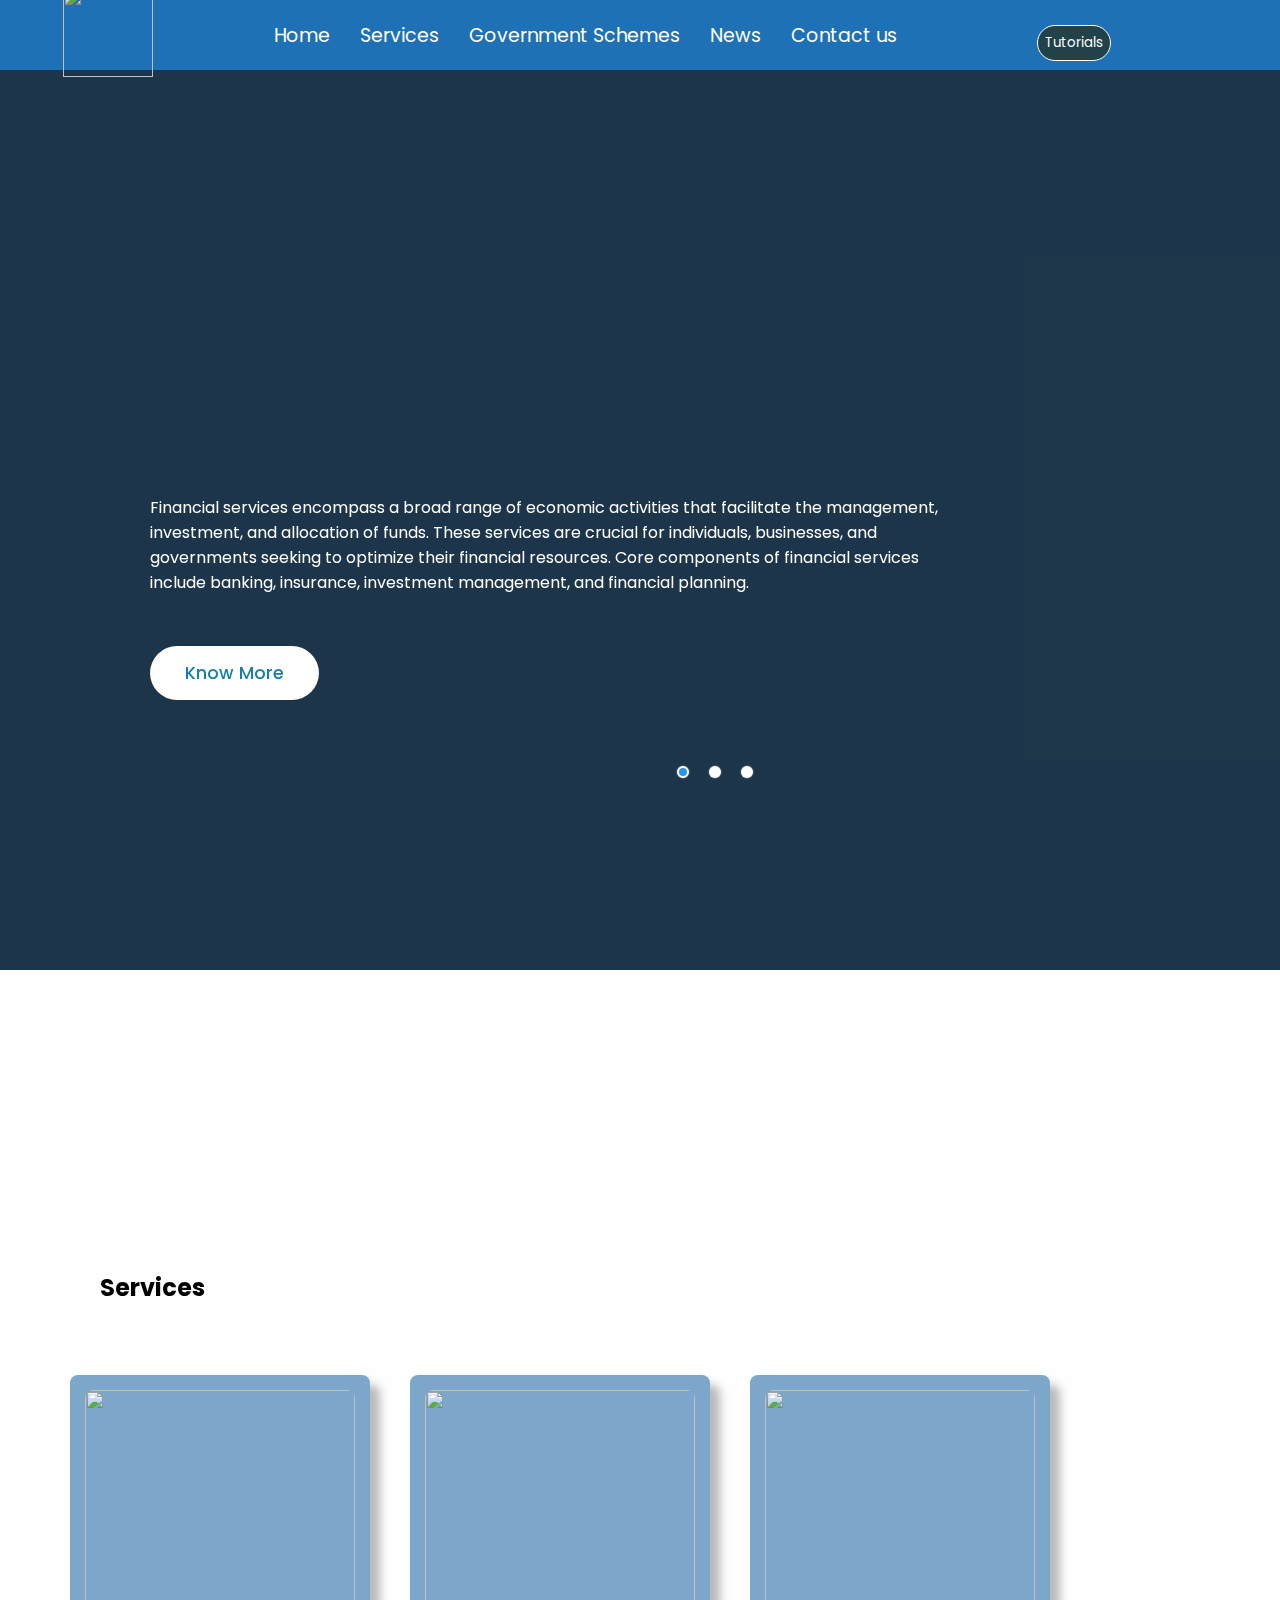
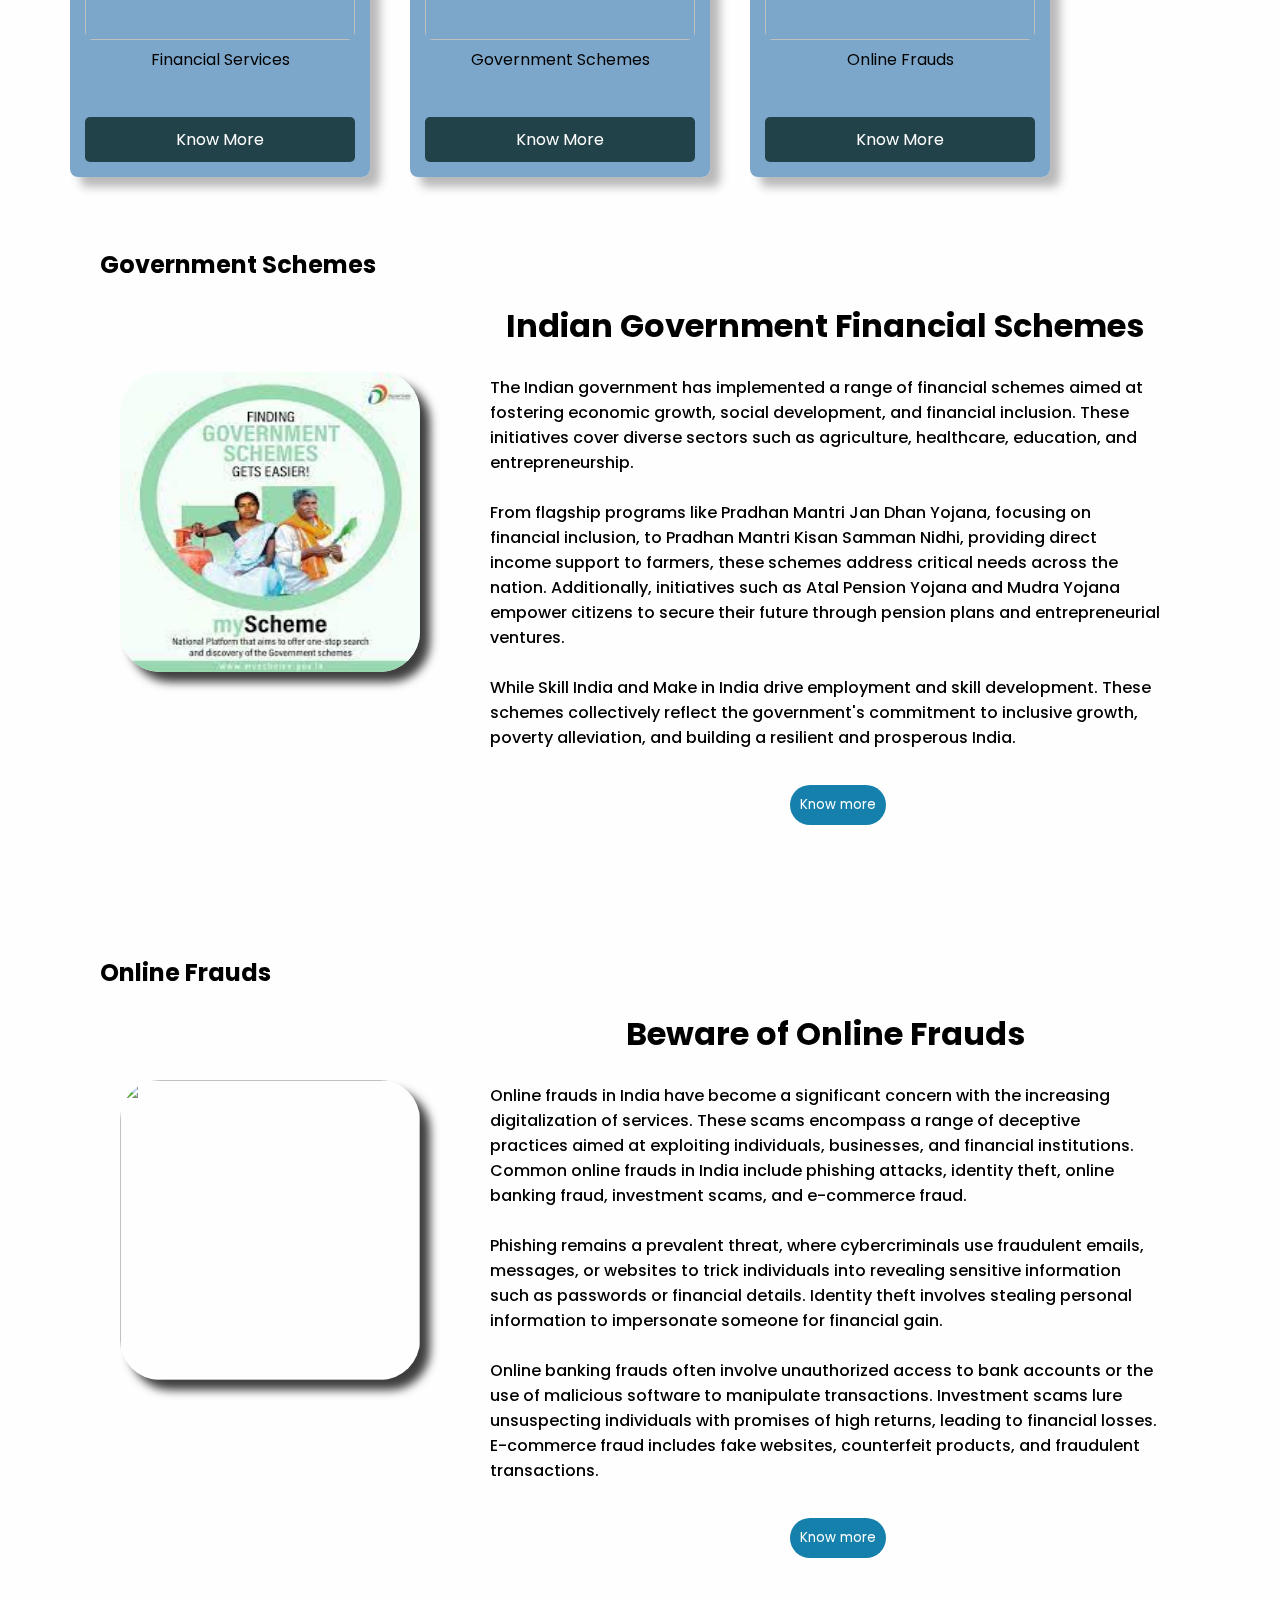
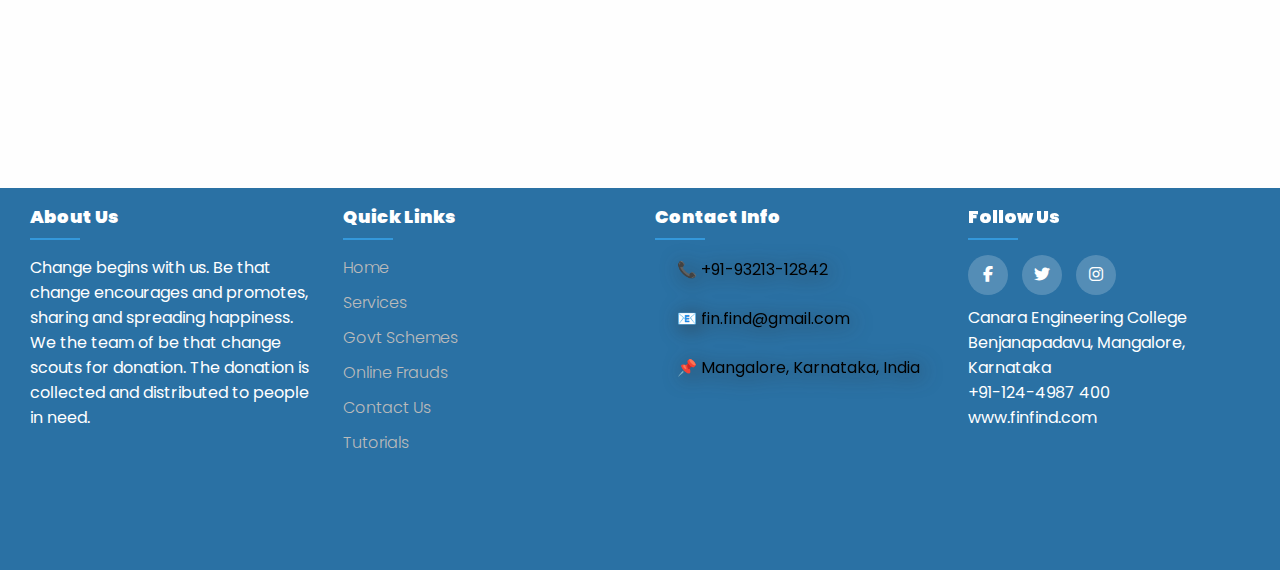
==== commit f10ff288: "..." ====
--- a/index.html
+++ b/index.html
@@ -32,8 +32,8 @@
                     </a>
                 </li>
                 <li>
-                    <a href="fraud.html" class="media">
-                        Online Frauds
+                    <a href="news.html" class="media">
+                        News
                     </a>
                 </li>
                 <li>
--- a/style.css
+++ b/style.css
@@ -1014,4 +1014,6 @@
     padding: 2.5%;
     color: darkblue;
     text-decoration: underline;
-}+}
+
+/* services ends */